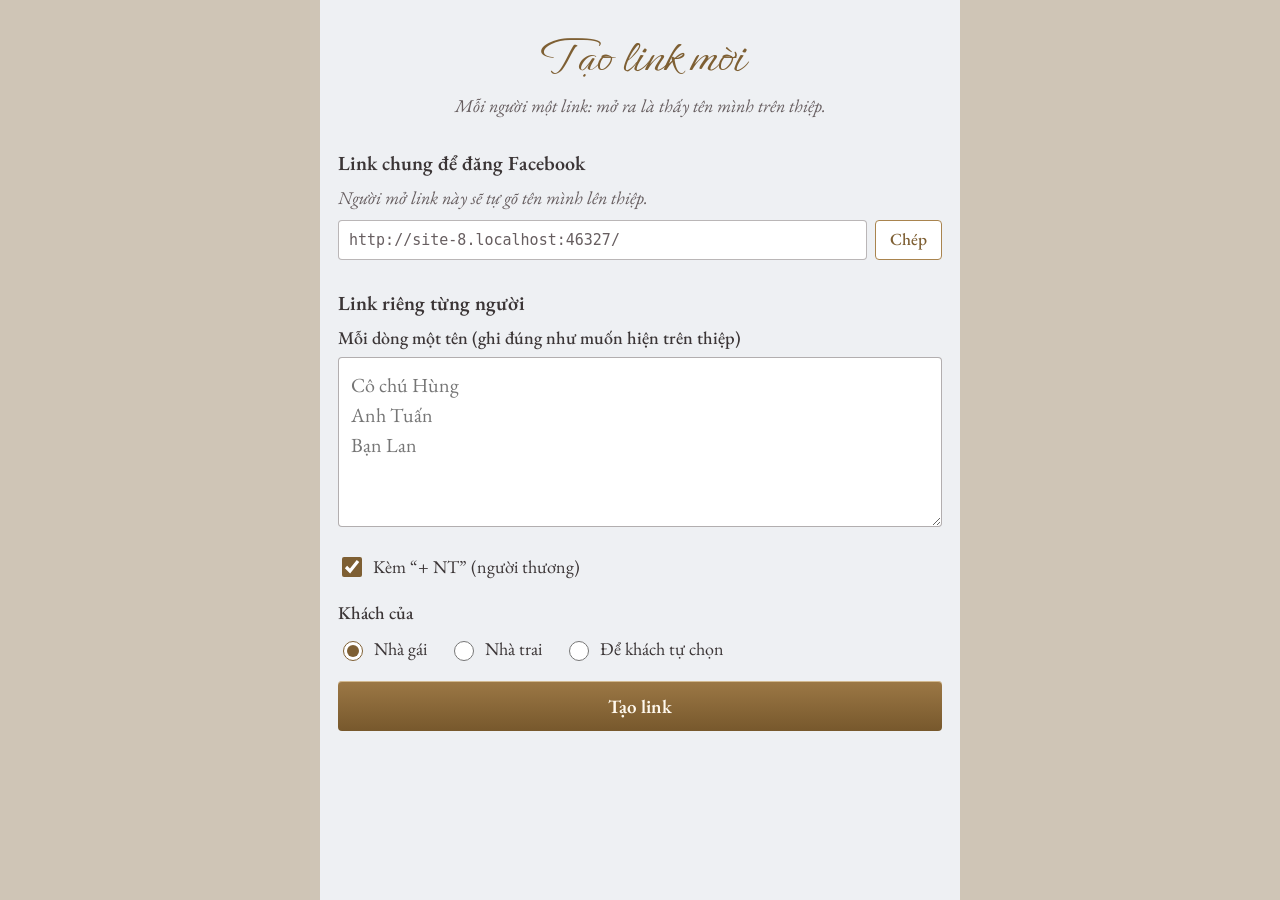
==== tao-link.html @ 72889510 "Thiệp cưới online Quang Thắng & Ngọc Ánh (28.11.2026) Bìa cửa đôi có dấu niêm T&A, tên khách theo li" ====
<!doctype html>
<html lang="vi">
<head>
<meta charset="utf-8">
<meta name="viewport" content="width=device-width, initial-scale=1">
<meta name="robots" content="noindex">
<title>Tạo link mời · Thiệp cưới Thắng &amp; Ánh</title>
<link rel="icon" href="favicon.svg" type="image/svg+xml">
<link rel="preconnect" href="https://fonts.googleapis.com">
<link rel="preconnect" href="https://fonts.gstatic.com" crossorigin>
<link href="https://fonts.googleapis.com/css2?family=EB+Garamond:ital,wght@0,400;0,500;0,600;1,400&family=Ephesis&display=swap" rel="stylesheet">
<style>
  :root {
    --giay: #EEF0F3; --bia: #E2DBD0; --ban: #CFC5B6;
    --muc: #3B3536; --muc-nhat: #675E60; --but: #2C3A5E;
    --nhu: #A9844E; --nhu-dam: #7E5F33; --tim: #B8433C;
    color-scheme: light;
  }
  * { box-sizing: border-box; }
  body { margin: 0; background: var(--ban); color: var(--muc); font: 400 18px/1.55 'EB Garamond', Georgia, serif; }
  main { max-width: 640px; margin: 0 auto; padding: 28px 18px 60px; background: var(--giay); min-height: 100vh; }
  h1 { margin: 0; font: 400 52px/1.15 'Ephesis', cursive; color: var(--nhu-dam); text-align: center; }
  .phu { margin: 4px 0 26px; text-align: center; font-style: italic; color: var(--muc-nhat); }
  h2 { margin: 30px 0 8px; font: 600 20px/1.3 'EB Garamond', serif; }
  label.nhan { display: block; font-weight: 500; margin-bottom: 6px; }
  textarea { width: 100%; min-height: 170px; padding: 12px; font: 400 20px/1.5 'EB Garamond', serif; color: var(--but);
    border: 1px solid rgba(103, 94, 96, .5); border-radius: 4px; background: #fff; resize: vertical; }
  .tuy-chon { display: flex; flex-wrap: wrap; gap: 6px 22px; margin: 12px 0; }
  .tuy-chon label { display: inline-flex; align-items: center; gap: 8px; min-height: 40px; cursor: pointer; }
  .tuy-chon input { width: 20px; height: 20px; accent-color: var(--nhu-dam); }
  fieldset { border: 0; padding: 0; margin: 0; }
  legend { font-weight: 500; padding: 0; margin-bottom: 2px; }
  button { font: 500 17px/1 'EB Garamond', serif; cursor: pointer; border-radius: 4px; }
  .nut-chinh { width: 100%; min-height: 50px; border: 0; color: #FFF9EE; font-weight: 600; font-size: 19px;
    background: linear-gradient(180deg, #9C7845, #77582C); box-shadow: inset 0 1px 0 rgba(255, 238, 205, .55); }
  .nut-phu { min-height: 40px; padding: 0 14px; border: 1px solid var(--nhu); background: #fff; color: var(--nhu-dam); }
  :focus-visible { outline: 2px solid var(--but); outline-offset: 2px; }
  .dong-link { display: flex; gap: 8px; align-items: center; }
  .dong-link input { flex: 1; min-width: 0; min-height: 40px; padding: 0 10px; font: 15px/1 Consolas, monospace; border: 1px solid rgba(103,94,96,.45); border-radius: 4px; background: #fff; color: var(--muc-nhat); }
  ol { list-style: none; margin: 14px 0 0; padding: 0; }
  li.khach { padding: 14px 0; border-bottom: 1px dotted rgba(103, 94, 96, .5); }
  .ten { font: 400 30px/1.3 'Ephesis', cursive; color: var(--but); }
  .hang-nut { display: flex; flex-wrap: wrap; gap: 8px; margin-top: 8px; align-items: center; }
  .hang-nut label { display: inline-flex; gap: 6px; align-items: center; margin-right: 6px; font-size: 16px; }
  .hang-nut input { width: 18px; height: 18px; accent-color: var(--nhu-dam); }
  .link-nho { display: block; margin-top: 4px; font: 13px/1.4 Consolas, monospace; color: var(--muc-nhat); word-break: break-all; }
  .bao { min-height: 1.4em; margin: 10px 0 0; font-style: italic; color: var(--nhu-dam); text-align: center; }
  .rong { color: var(--muc-nhat); font-style: italic; }
  .dau-ra-dau { display: flex; justify-content: space-between; align-items: baseline; gap: 10px; flex-wrap: wrap; }
</style>
</head>
<body>
<main>
  <h1>Tạo link mời</h1>
  <p class="phu">Mỗi người một link: mở ra là thấy tên mình trên thiệp.</p>

  <h2>Link chung để đăng Facebook</h2>
  <p class="rong" style="margin:0 0 8px">Người mở link này sẽ tự gõ tên mình lên thiệp.</p>
  <div class="dong-link"><input id="link-chung" readonly aria-label="Link chung"><button class="nut-phu" type="button" data-chep="#link-chung">Chép</button></div>

  <h2>Link riêng từng người</h2>
  <label class="nhan" for="ds">Mỗi dòng một tên (ghi đúng như muốn hiện trên thiệp)</label>
  <textarea id="ds" placeholder="Cô chú Hùng&#10;Anh Tuấn&#10;Bạn Lan"></textarea>
  <div class="tuy-chon">
    <label><input type="checkbox" id="nt" checked> Kèm “+ NT” (người thương)</label>
  </div>
  <fieldset class="tuy-chon">
    <legend>Khách của</legend>
    <label><input type="radio" name="ben" value="g" checked> Nhà gái</label>
    <label><input type="radio" name="ben" value="t"> Nhà trai</label>
    <label><input type="radio" name="ben" value=""> Để khách tự chọn</label>
  </fieldset>
  <button class="nut-chinh" type="button" id="tao">Tạo link</button>
  <p class="bao" id="bao" role="status" aria-live="polite"></p>

  <section id="dau-ra" hidden>
    <div class="dau-ra-dau">
      <h2 id="so-link">Link</h2>
      <button class="nut-phu" type="button" id="chep-het">Chép tất cả</button>
    </div>
    <ol id="ds-link"></ol>
  </section>
</main>

<script>
(function () {
  'use strict';
  const $ = s => document.querySelector(s);
  const goc = new URL('./', location.href).href;
  const bao = $('#bao');
  $('#link-chung').value = goc;

  function maHoa(s) {
    const bytes = new TextEncoder().encode(s);
    let bin = '';
    bytes.forEach(b => { bin += String.fromCharCode(b); });
    return btoa(bin).replace(/\+/g, '-').replace(/\//g, '_').replace(/=+$/, '');
  }
  const taoLink = (ten, nt, ben) => goc + '?k=' + maHoa(ten + '|' + (nt ? 1 : 0) + '|' + ben);

  async function chep(chu, ten) {
    try { await navigator.clipboard.writeText(chu); }
    catch (e) {
      const t = document.createElement('textarea');
      t.value = chu; document.body.appendChild(t); t.select(); document.execCommand('copy'); t.remove();
    }
    bao.textContent = 'Đã chép ' + ten + '.';
  }

  document.addEventListener('click', e => {
    const n = e.target.closest('[data-chep]');
    if (n) chep($(n.dataset.chep).value, 'link chung');
  });

  try { $('#ds').value = localStorage.getItem('tl.ds') || ''; } catch (e) { /* không lưu được */ }

  let danhSach = [];
  function ve() {
    const ol = $('#ds-link');
    ol.innerHTML = '';
    danhSach.forEach((k, i) => {
      const li = document.createElement('li');
      li.className = 'khach';
      const link = taoLink(k.ten, k.nt, k.ben);
      li.innerHTML = '<div class="ten"></div><span class="link-nho"></span>' +
        '<div class="hang-nut"><label><input type="checkbox"> + NT</label>' +
        '<button class="nut-phu" type="button" data-viec="chep">Chép link</button>' +
        (navigator.share ? '<button class="nut-phu" type="button" data-viec="gui">Gửi…</button>' : '') +
        '<a class="nut-phu" style="display:inline-flex;align-items:center;text-decoration:none" target="_blank" rel="noopener">Xem thử</a></div>';
      li.querySelector('.ten').textContent = k.ten + (k.nt ? ' + NT' : '');
      li.querySelector('.link-nho').textContent = link;
      li.querySelector('a').href = link;
      const hop = li.querySelector('input');
      hop.checked = k.nt;
      hop.addEventListener('change', () => { k.nt = hop.checked; ve(); });
      li.querySelector('[data-viec="chep"]').addEventListener('click', () => chep(link, 'link của ' + k.ten));
      const gui = li.querySelector('[data-viec="gui"]');
      if (gui) gui.addEventListener('click', () => navigator.share({ title: 'Thiệp mời cưới Quang Thắng & Ngọc Ánh', text: 'Trân trọng kính mời ' + k.ten + (k.nt ? ' + NT' : '') + ' tới dự lễ thành hôn của Quang Thắng & Ngọc Ánh', url: link }).catch(() => {}));
      ol.appendChild(li);
    });
    $('#so-link').textContent = danhSach.length + ' link';
    $('#dau-ra').hidden = !danhSach.length;
  }

  $('#tao').addEventListener('click', () => {
    const nt = $('#nt').checked;
    const ben = document.querySelector('input[name=ben]:checked').value;
    const ten = $('#ds').value.split('\n').map(s => s.trim().replace(/\s+/g, ' ')).filter(Boolean);
    try { localStorage.setItem('tl.ds', $('#ds').value); } catch (e) { /* không lưu được */ }
    if (!ten.length) { bao.textContent = 'Gõ ít nhất một tên vào ô trên.'; $('#ds').focus(); return; }
    const dai = ten.find(t => t.length > 60);
    if (dai) { bao.textContent = 'Tên "' + dai.slice(0, 20) + '…" dài quá 60 chữ, rút gọn giúp.'; return; }
    danhSach = ten.map(t => ({ ten: t, nt, ben }));
    bao.textContent = '';
    ve();
    $('#dau-ra').scrollIntoView({ behavior: 'smooth', block: 'start' });
  });

  $('#chep-het').addEventListener('click', () => {
    const chu = danhSach.map(k => k.ten + (k.nt ? ' + NT' : '') + ': ' + taoLink(k.ten, k.nt, k.ben)).join('\n');
    chep(chu, danhSach.length + ' link');
  });
})();
</script>
</body>
</html>
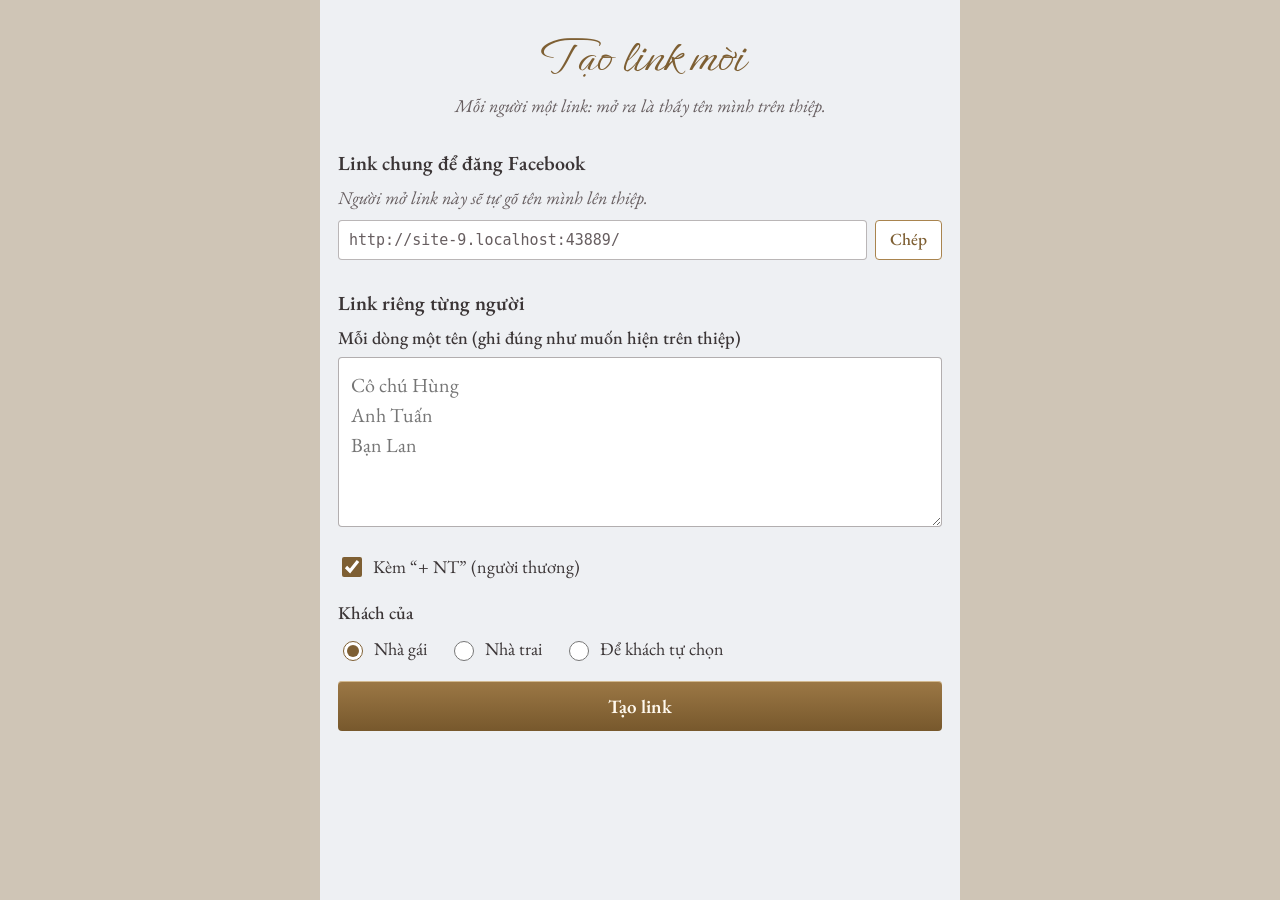
==== commit c5847c8d: "Chuyển sang thanganh.pages.dev, khung xem trước hiện tên từng khách - functions/_middleware.js: link" ====
--- a/tao-link.html
+++ b/tao-link.html
@@ -4,6 +4,10 @@
 <meta charset="utf-8">
 <meta name="viewport" content="width=device-width, initial-scale=1">
 <meta name="robots" content="noindex">
+<script>
+  // Link cũ trên GitHub Pages chuyển sang đường dẫn chính
+  if (location.hostname.endsWith('github.io')) location.replace('https://thanganh.pages.dev/' + location.pathname.replace(/^\/thiep-cuoi-thang-anh\/?/, '') + location.search + location.hash);
+</script>
 <title>Tạo link mời · Thiệp cưới Thắng &amp; Ánh</title>
 <link rel="icon" href="favicon.svg" type="image/svg+xml">
 <link rel="preconnect" href="https://fonts.googleapis.com">
